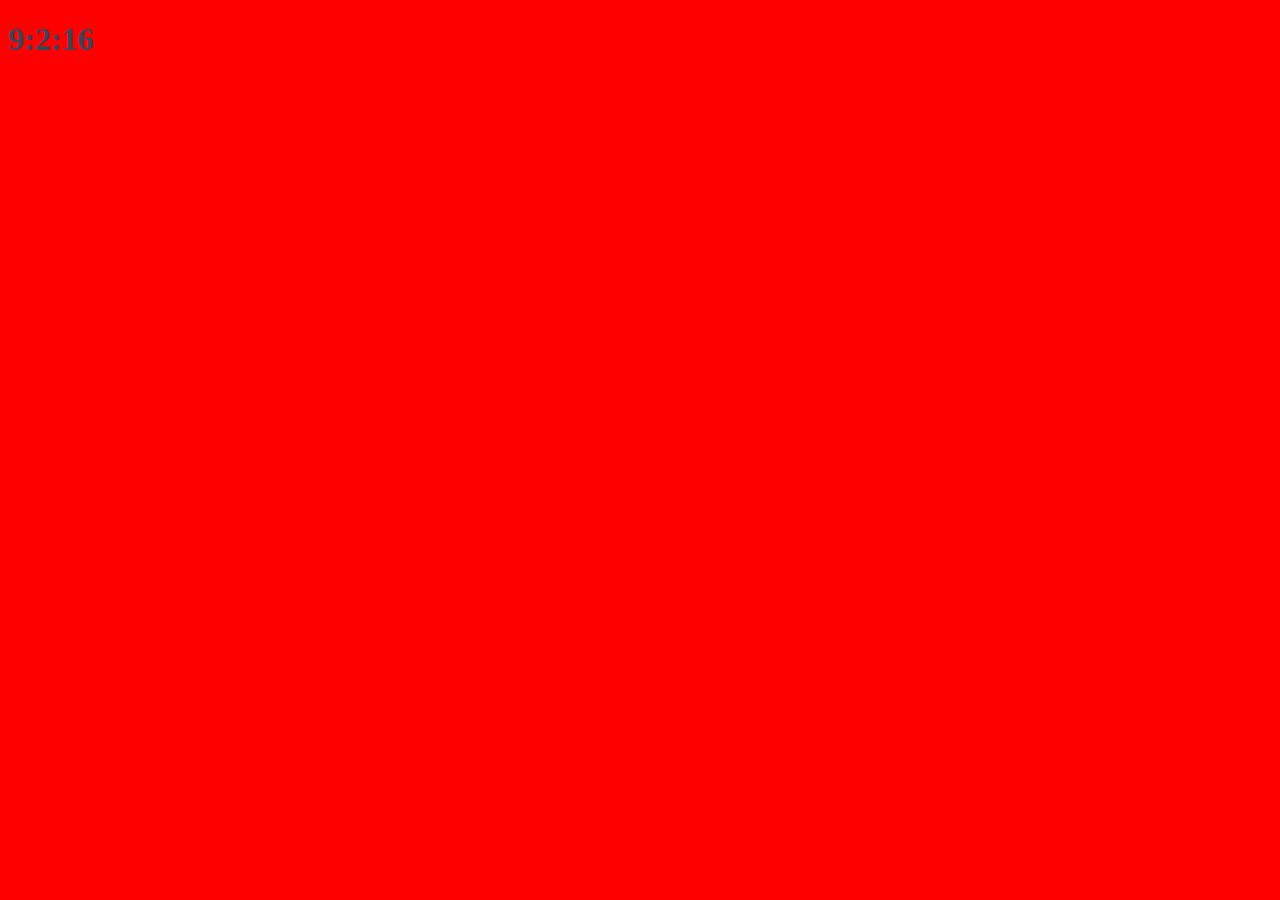
==== js clock/index.html @ 2362325f "js clock" ====
<!DOCTYPE html>
<html>
    <head>
        <title>something</title>
        <link rel="stylesheet" href="index.css"/>
    </head>
    <body>
        <div class="js-clock">
            <h1 class="js-title"></h1>
        </div>
        <script src="clock.js"></script>
    </body>
</html>
---- js clock/index.css ----
body {
  background-color: red;
}
h1 {
  color: #34495e;
}
.clicked {
  color: #7f8c8d;
}
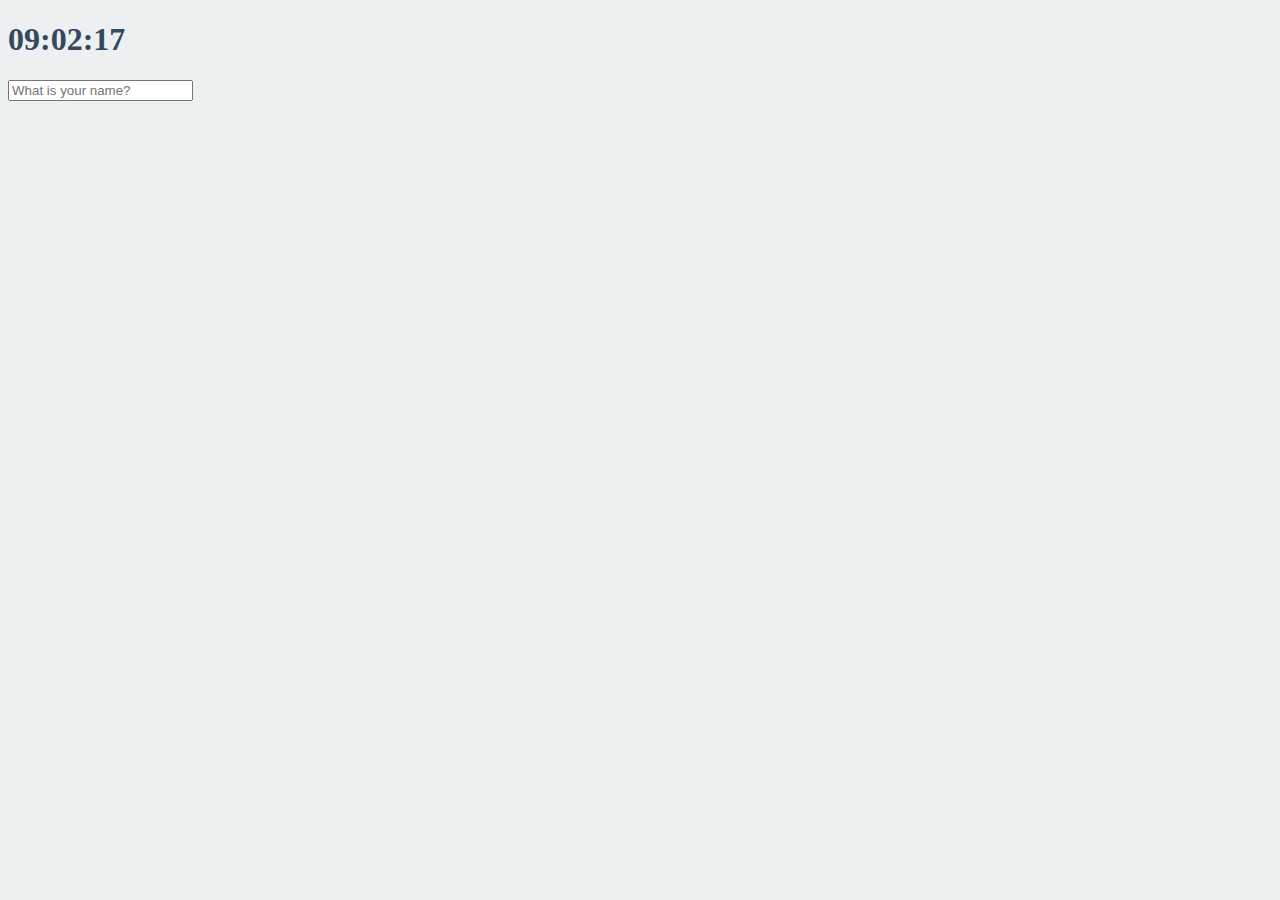
==== commit b3ca66f2: "save user name" ====
--- a/js clock/index.html
+++ b/js clock/index.html
@@ -1,13 +1,19 @@
 <!DOCTYPE html>
 <html>
-    <head>
-        <title>something</title>
-        <link rel="stylesheet" href="index.css"/>
-    </head>
-    <body>
-        <div class="js-clock">
-            <h1 class="js-title"></h1>
-        </div>
-        <script src="clock.js"></script>
-    </body>
-</html>+<head>
+    <title>Something</title>
+    <link rel="stylesheet" href="index.css" />
+</head>
+<body>
+    <div class="js-clock">
+        <h1>00:00</h1>
+    </div>
+    <form class="js-form form">
+        <input type="text" placeholder="What is your name?" />
+    </form>
+    <h4 class="js-greetings greetings"></h4>
+    <script src="clock.js"></script>
+    <script src="greeting.js"></script>
+</body>
+
+</html> --- a/js clock/index.css
+++ b/js clock/index.css
@@ -1,5 +1,8 @@
 body {
-  background-color: red;
+  background-color: #ecf0f1;
+}
+.btn {
+  cursor: pointer;
 }
 h1 {
   color: #34495e;
@@ -7,3 +10,12 @@
 .clicked {
   color: #7f8c8d;
 }
+
+.form,
+.greetings {
+  display: none;
+}
+
+.showing {
+  display: block;
+}
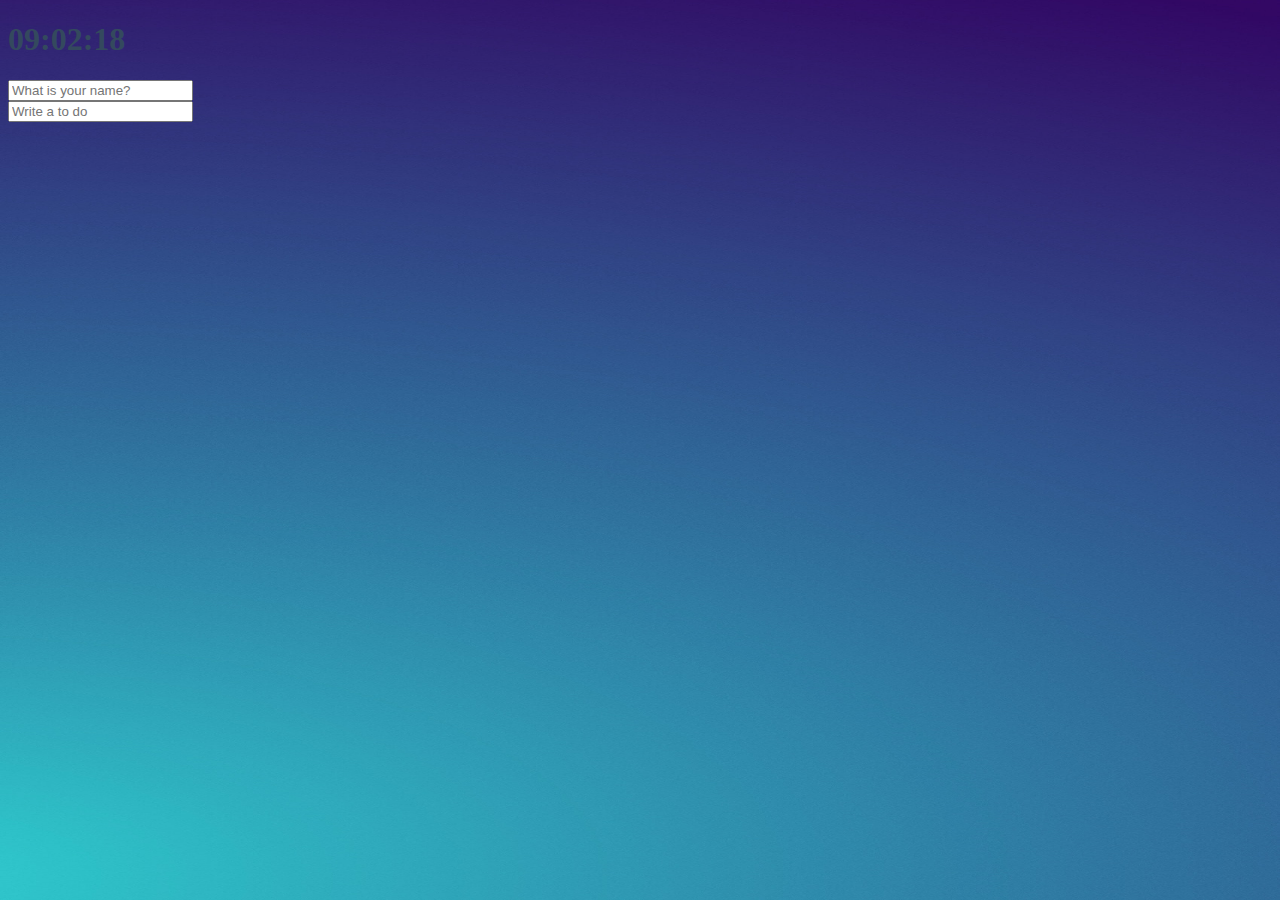
==== commit 8a8a4e53: "api. 날씨 장소 추가" ====
--- a/js clock/index.html
+++ b/js clock/index.html
@@ -2,6 +2,7 @@
 <html>
 <head>
     <title>Something</title>
+    <meta charset="utf-8"/>
     <link rel="stylesheet" href="index.css" />
 </head>
 <body>
@@ -12,8 +13,20 @@
         <input type="text" placeholder="What is your name?" />
     </form>
     <h4 class="js-greetings greetings"></h4>
+    <form class="js-toDoForm">
+        <input type="text" placeholder="Write a to do"/>
+    </form>
+    <ul class="js-toDoList">
+    </ul>
+
+    <span class="js-weather"></span>
+
+
     <script src="clock.js"></script>
     <script src="greeting.js"></script>
+    <script src="todo.js"></script>
+    <script src="bg.js"></script>
+    <script src="weather.js"></script>
 </body>
 
 </html> --- a/js clock/index.css
+++ b/js clock/index.css
@@ -1,5 +1,5 @@
 body {
-  background-color: #ecf0f1;
+  background-color: #ffe4ff;
 }
 .btn {
   cursor: pointer;
@@ -19,3 +19,22 @@
 .showing {
   display: block;
 }
+
+@keyframes fadeIn {
+  from {
+    opacity: 0;
+  }
+  to {
+    opacity: 1;
+  }
+}
+
+.bgImage {
+  position: absolute;
+  top: 0;
+  left: 0;
+  width: 100%;
+  height: 100%;
+  z-index: -1;
+  animation: fadeIn 0.3s linear;
+}
